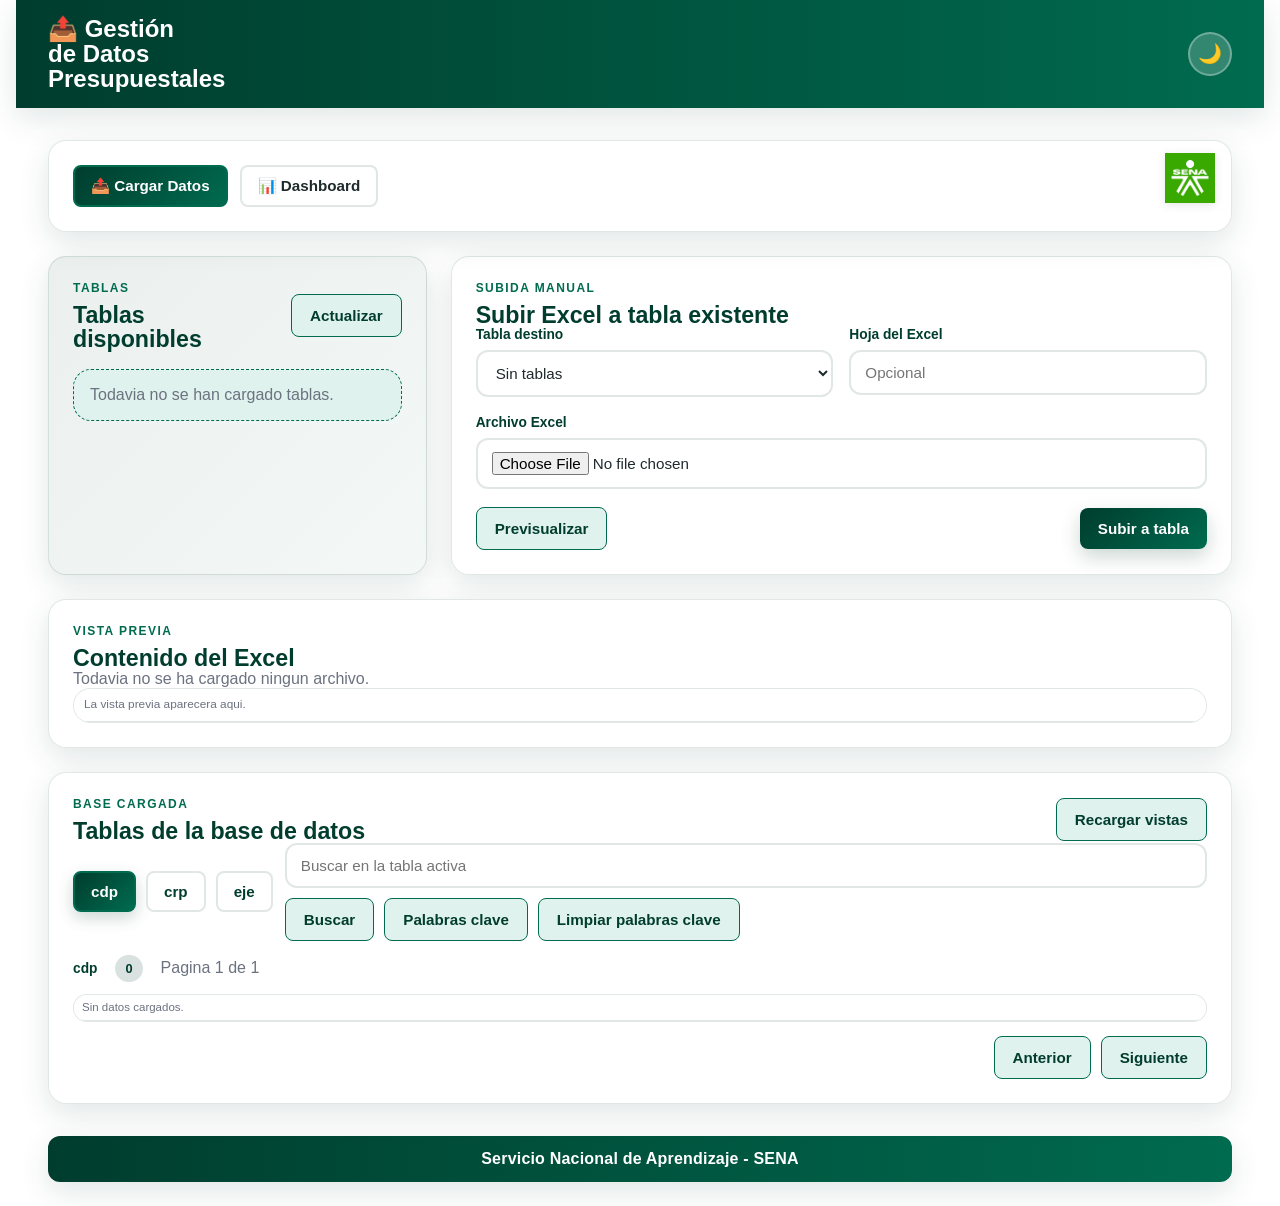
==== frontend/index.html @ 4c139aca "cambios siguiente reunion2" ====
<!DOCTYPE html>
<html lang="es">
<head>
  <meta charset="UTF-8" />
  <meta name="viewport" content="width=device-width, initial-scale=1.0" />
  <title>Presupuesto 2026</title>
  <meta http-equiv="refresh" content="0; url=/frontend/upload.html" />
</head>
<body>
  <p>Redirigiendo a la interfaz de carga...</p>
  <p>Si no redirige automaticamente, abre <a href="/frontend/upload.html">/frontend/upload.html</a>.</p>
</body>
</html>
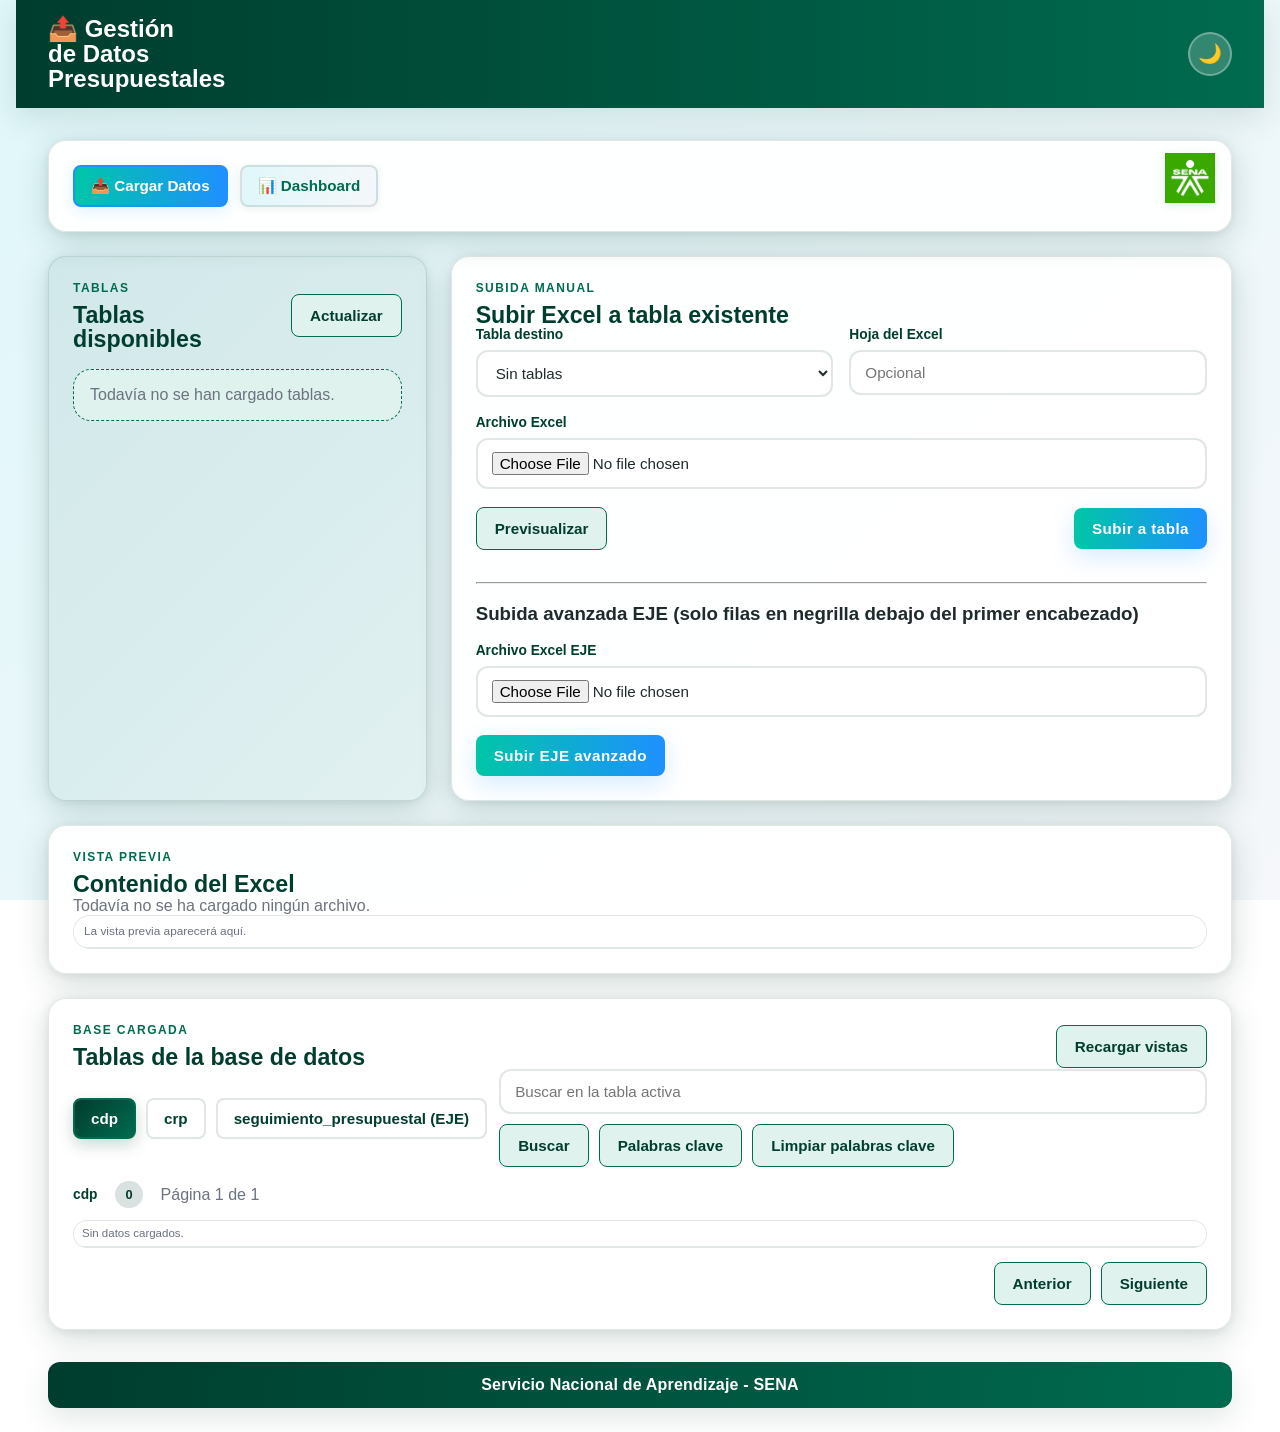
==== commit b089ac1b: "byuhyuhgb" ====
--- a/frontend/index.html
+++ b/frontend/index.html
@@ -8,6 +8,6 @@
 </head>
 <body>
   <p>Redirigiendo a la interfaz de carga...</p>
-  <p>Si no redirige automaticamente, abre <a href="/frontend/upload.html">/frontend/upload.html</a>.</p>
+  <p>Si no redirige automáticamente, abre <a href="/frontend/upload.html">/frontend/upload.html</a>.</p>
 </body>
 </html>
